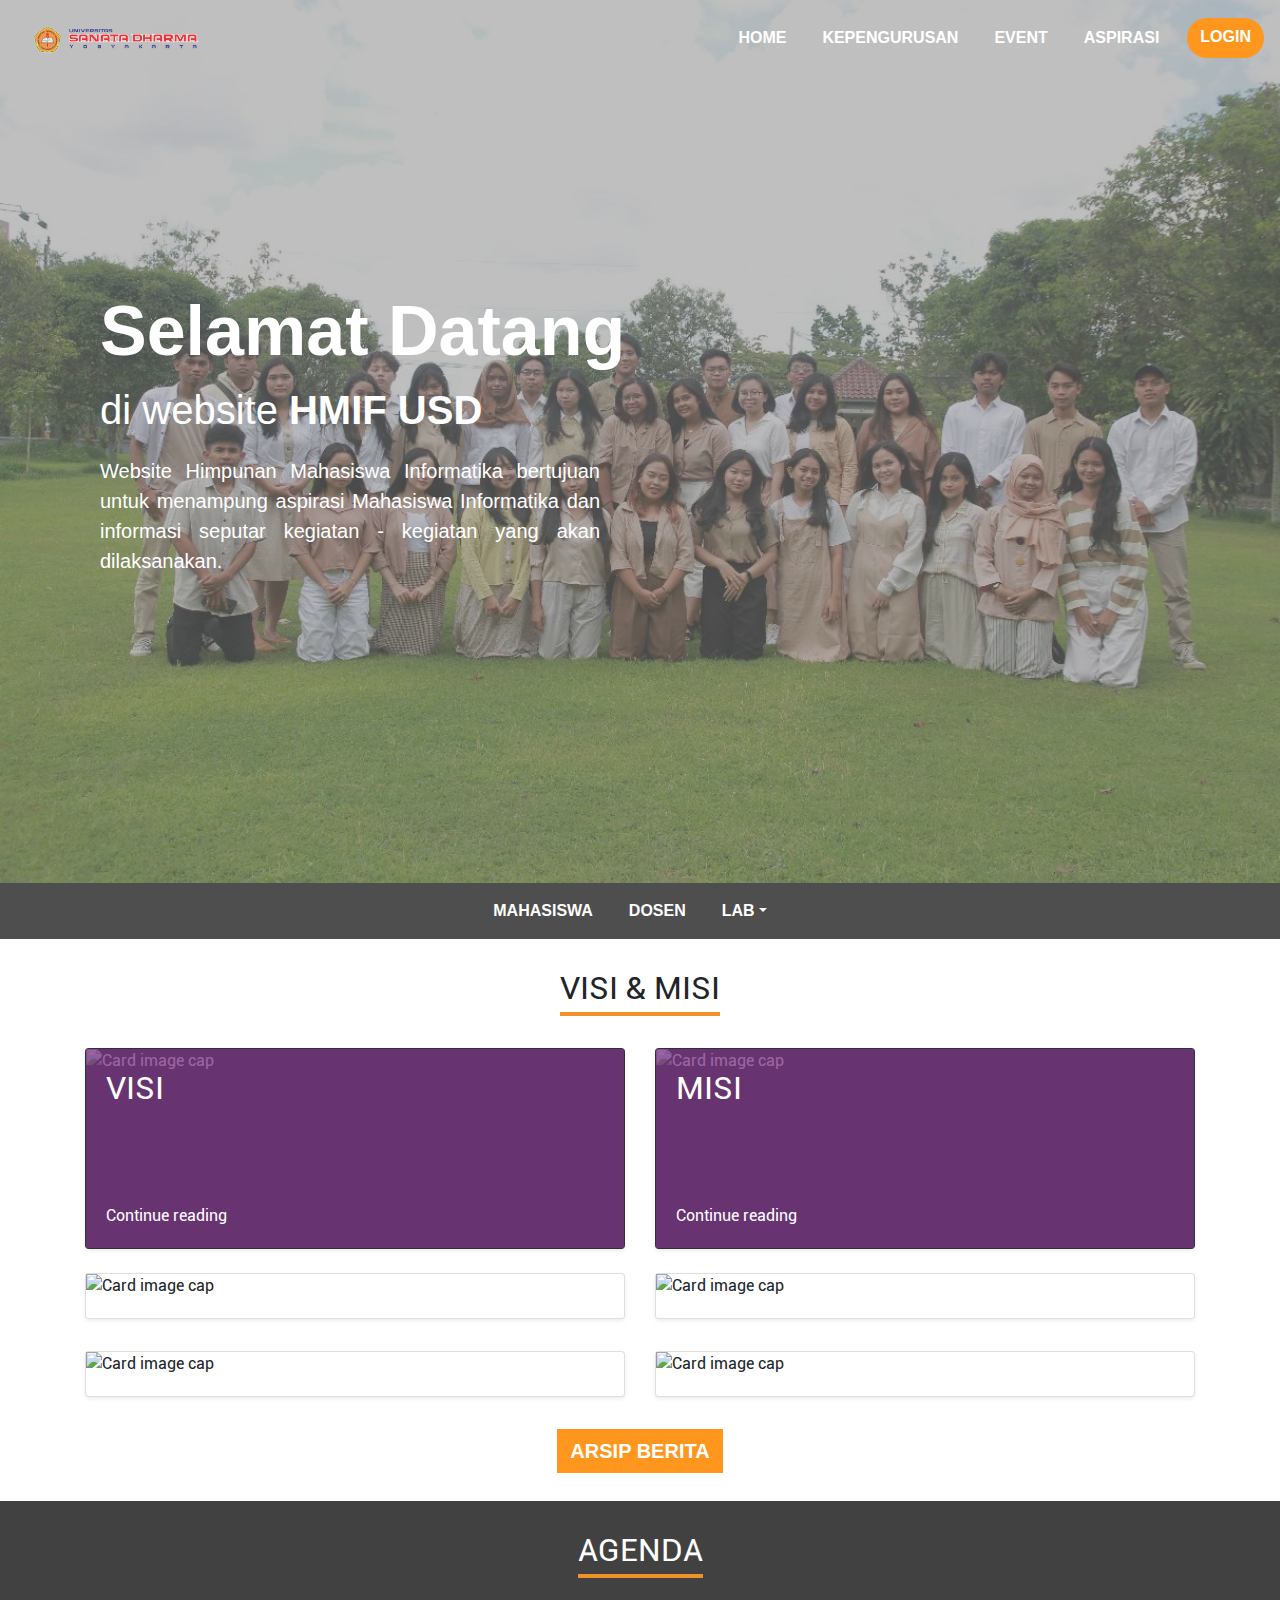
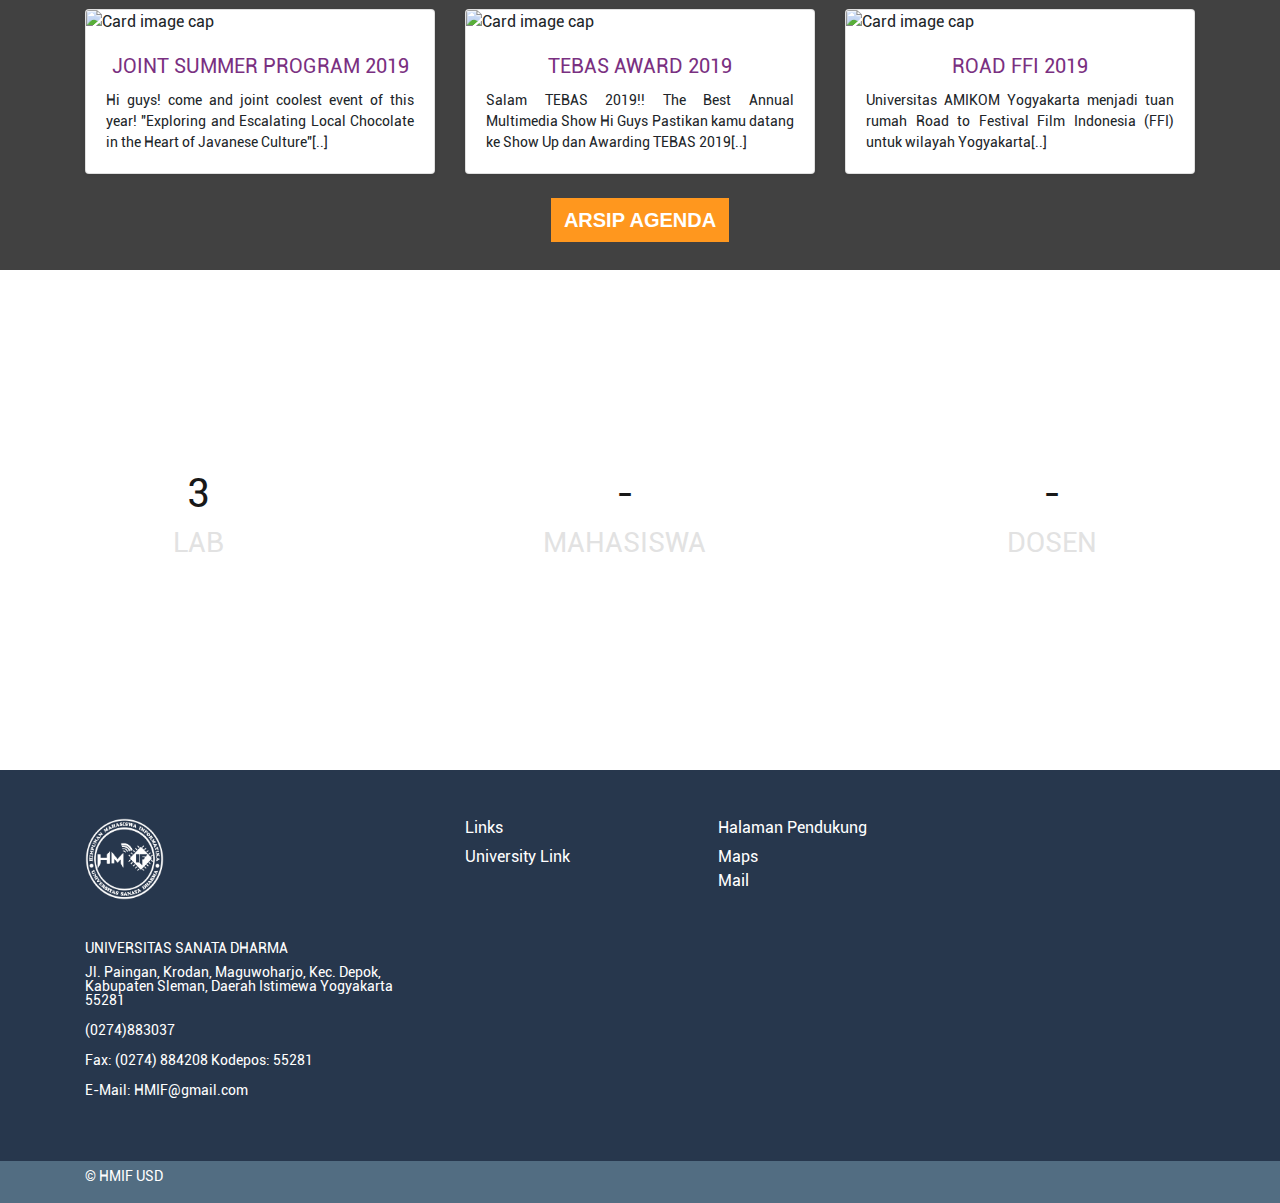
==== front-end/index.html @ 34ed2138 "new file:   event.css 	renamed:    divisi.html -> front-end/divisi.html 	new file:   front-end/event" ====
<!doctype html>
<html lang="en">

<head>
  <!-- Required meta tags -->
  <meta charset="utf-8">
  <meta name="viewport" content="width=device-width, initial-scale=1, shrink-to-fit=no">

  <!-- Bootstrap CSS -->
  <link rel="stylesheet" href="/css/bootstrap.css">

  <!-- CSS Kel 12 -->
  <link rel="stylesheet" href="/style.css">

  <title>Himpunan Mahasiswa Informatika</title>
</head>

<body>
  <!-- Navbar -->
  <nav class="navbar navbar-expand-lg navbar-dark nav-top navbar-shrink">
    <a class="navbar-brand" href="index.html"><img width="200px" src="/img/hm/logo_usd.png" alt="logo"></a>
    <button class="navbar-toggler" type="button" data-toggle="collapse" data-target="#navbarNavAltMarkup"
      aria-controls="navbarNavAltMarkup" aria-expanded="false" aria-label="Toggle navigation">
      <span class="navbar-toggler-icon"></span>
    </button>

    <div class="collapse navbar-collapse" id="navbarNavAltMarkup">
      <div class="navbar-nav ml-auto">
        <a class="nav-item nav-link active" href="/front-end/index.html">Home <span class="sr-only">(current)</span></a>
        <a class="nav-item nav-link" href="/front-end/profil.html">Kepengurusan</a>
        <a class="nav-item nav-link" href="/front-end/event.html">Event</a>
        <a class="nav-item nav-link" href="/front-end/prodi.html">aspirasi</a>
        <a class="nav-item btn tombol" href="/front-end/mhs-login.html">LOGIN</a>
      </div>
    </div>
    </div>
  </nav>
  <!-- Akhir Navbar -->

  <!-- Jumbotron -->
  <div class="jumbotron jumbotron-fluid jumbotron-isi1 ">
    <div class="container">
      <div class="col-9">
        <h1 id="selamatD">Selamat Datang</h1>
        <p id="subtitle">di website <span>HMIF USD</span></p>
        <p>Website Himpunan Mahasiswa Informatika bertujuan untuk menampung aspirasi Mahasiswa Informatika dan informasi
          seputar kegiatan - kegiatan yang akan dilaksanakan.</p>
      </div>
    </div>
  </div>
  <!-- Akhir Jumbotron -->

  <!-- Submenu -->
  <nav class="navbar navbar-expand navbar-dark nav-bot justify-content-center nav-fill">
    <div class="navbar-nav nav-box">
      <a class="nav-item nav-link active" href="https://mahasiswa.usd.ac.id/mahasiswa/">Mahasiswa</a>
      <a class="nav-item nav-link" href="https://www.usd.ac.id/pencarian_dosen.php">Dosen</a>
      <li class="nav-item dropdown">
        <a class="nav-link dropdown-toggle" href="#" id="navbarDropdownMenuLink" role="button" data-toggle="dropdown"
          aria-haspopup="true" aria-expanded="false">Lab</a>
        <div class="dropdown-menu" aria-labelledby="navbarDropdownMenuLink">
          <a class="dropdown-item" href="#">Lab Komputer Dasar (LKD)</a>
          <a class="dropdown-item" href="#">Lab Komputer Basis Data (LKBD)</a>
          <a class="dropdown-item" href="#">Lab Komputer Jaringan (LKJ)</a>
        </div>
    </div>
    </li>

  </nav>
  <!-- Akhir Submenu -->

  <!-- Berita -->
  <div class="container berita">
    <div class="section-title">
      <span class="h2">VISI & MISI</span>
    </div>
    
    <div class="row">
      <div class="col-md-6">
        <div class="card hnews bg-dark text-white mb-4 shadow-sm">
          <img class="card-img" src="img/brt/brt1.jpg" alt="Card image cap">
          <div class="card-body card-img-overlay d-flex flex-column align-items-start">
          
            <h2 class="mb-0">
              <a class="text-white" href="isiberita.html">VISI</a>
            </h2>
            <div class="mb-1 text-white"></div>
            <p class="card-text mb-auto" style="font-size: 14pt"></p>
            <a href="isiberita.html" class="text-white">Continue reading</a>
          </div>
        </div>
      </div>
    
      <div class="col-md-6">
        <div class="card hnews bg-dark text-white mb-4 shadow-sm">
          <img class="card-img" src="img/brt/brt1.jpg" alt="Card image cap">
          <div class="card-body card-img-overlay d-flex flex-column align-items-start">
      
            <h2 class="mb-0">
              <a class="text-white" href="isiberita.html">MISI</a>
            </h2>
            <div class="mb-1 text-white"></div>
            <p class="card-text mb-auto" style="font-size: 14pt"></p>
            <a href="isiberita.html" class="text-white">Continue reading</a>
          </div>
        </div>
      </div>
    </div>
    

    <div class="row mb-2">
      <div class="col-md-6">
        <div class="card flex-md-row mb-4 shadow-sm h-md-250">
          <img class="card-img-left flex-auto d-none d-lg-block" src="img/brt/brt2.jpg" alt="Card image cap">
          <div class="card-body d-flex flex-column align-items-start">
            <h5 class="mb-0">
              <a class="text-dark" href="#"></a>
            </h5>
            <div class="mb-1 text-muted"></div>
            <p class="card-text mb-auto"></p>
          </div>
        </div>
      </div>

      <div class="col-md-6">
        <div class="card flex-md-row mb-4 shadow-sm">
          <img class="card-img-left flex-auto d-none d-lg-block" src="img/brt/brt3.jpg" alt="Card image cap">
          <div class="card-body d-flex flex-column align-items-start">
            <h5 class="mb-0">
              <a class="text-dark" href="#"></a>
            </h5>
            <div class="mb-1 text-muted"></div>
            <p class="card-text mb-auto"></p>
          </div>
        </div>
      </div>
    </div>
    <div class="row mb-2">
      <div class="col-md-6">
        <div class="card flex-md-row mb-4 shadow-sm h-md-250">
          <img class="card-img-left flex-auto d-none d-lg-block" src="img/brt/brt4.jpg" alt="Card image cap">
          <div class="card-body d-flex flex-column align-items-start">
            <h5 class="mb-0">
              <a class="text-dark" href="#"></a>
            </h5>
            <div class="mb-1 text-muted"></div>
            <p class="card-text mb-auto"></p>
          </div>
        </div>
      </div>
      <div class="col-md-6">
        <div class="card flex-md-row mb-4 shadow-sm">
          <img class="card-img-left flex-auto d-none d-lg-block" src="img/brt/brt5.jpg" alt="Card image cap">
          <div class="card-body d-flex flex-column align-items-start">
            <h5 class="mb-0">
              <a class="text-dark" href="#"></a>
            </h5>
            <div class="mb-1 text-muted"></div>
            <p class="card-text mb-auto"></p>
          </div>
        </div>
      </div>
    </div>
    <div style="text-align:center; margin-bottom: 20px;">
      <a class="btn tombol" style="border-radius:0;font-size: 20px;" href="arsipberita.html">Arsip Berita</a>
    </div>
  </div>

  <!-- Akhir Berita -->

  <!-- Agenda -->
  <div class="agenda">
    <div class="container">
      <div class="section-title">
        <span class="h2 text-white">AGENDA</span>
      </div>
      <div class="card-deck flex-auto">
        <div class="card flex-sm-col mb-4 shadow-sm" style="width: 18rem;">
          <img class="card-img-top" src="img/evn/evn1.jpg" alt="Card image cap">
          <div class="card-body text-center">
            <h5 class="card-title"><a href="#" class="text-primary">JOINT SUMMER PROGRAM 2019</a></h5>
            <p class="card-text">Hi guys! come and joint coolest event of this year! "Exploring and Escalating Local
              Chocolate in the Heart of Javanese Culture"[..]</p>
          </div>
        </div>
        <div class="card flex-sm-col mb-4 shadow-sm" style="width: 18rem;">
          <img class="card-img-top" src="img/evn/evn2.jpg" alt="Card image cap">
          <div class="card-body text-center">
            <h5 class="card-title"><a href="#" class="text-primary">TEBAS AWARD 2019</a></h5>
            <p class="card-text">Salam TEBAS 2019!! The Best Annual Multimedia Show Hi Guys Pastikan kamu datang ke Show
              Up dan Awarding TEBAS 2019[..]</p>
          </div>
        </div>
        <div class="card flex-lg-col mb-4 shadow-sm" style="width: 18rem;">
          <img class="card-img-top" src="img/evn/evn3.jpg" alt="Card image cap">
          <div class="card-body text-center">
            <h5 class="card-title"><a href="#" class="text-primary">ROAD FFI 2019</a></h5>
            <p class="card-text">Universitas AMIKOM Yogyakarta menjadi tuan rumah Road to Festival Film Indonesia (FFI)
              untuk wilayah Yogyakarta[..]</p>
          </div>
        </div>
      </div>
    </div>
    <div style="text-align:center; margin-bottom: 20px;">
      <a class="btn tombol" style="border-radius:0;font-size: 20px;" href="">Arsip Agenda</a>
    </div>
  </div>
  <!-- Akhir Agenda -->

  <!-- Info -->
  <div class="info">
    <div class="container">
      <div id="info" class="row">
        <div id="info-1" class="col-md-4">
          <h1 style="color:#000000;">3</h1>
          <h3>LAB</h3>
        </div>
        <div id="info-1" class="col-md-4 ">
          <h1 style="color:#000000;">-</h1>
          <h3>Mahasiswa</h3>
        </div>
        <div id="info-1" class="col-md-4">
          <h1 style="color:#000000;">-</h1>
          <h3>Dosen</h3>
        </div>
      </div>
    </div>
  </div>

  <!-- Footer -->
  <footer>
    <div class="footer-body">
      <div class="container">
        <div class="row">
          <div class="col-md-4 col-sm-6">
            <img class="footer-brand" src="/img/hm/Logo HMIF remove remove.png" alt="Universitas AMIKOM Yogyakarta">
            <div class="alamat">
              <h6>UNIVERSITAS SANATA DHARMA</h6>
              <p>Jl. Paingan, Krodan, Maguwoharjo, Kec. Depok, Kabupaten Sleman, Daerah Istimewa Yogyakarta 55281</p>
              <p>(0274)883037</p>
              <p>Fax: (0274) 884208 Kodepos: 55281</p>
              <p>E-Mail: HMIF@gmail.com</p>
            </div>
          </div>
          <div class="col-md-8 col-sm-6">
            <div class="row">
              <div class="col-md-4 col-sm-4">
                <div class="judul-footer"></div>
                <h6 class="judul-menu">Links</h6>
                <div class="menu-footer">
                  <ul class="menu">
                    <li><a href="">University Link</a></li>
                  </ul>
                </div>
              </div>
              <div class="col-md-4 col-sm-4">
                <div class="judul-footer"></div>
                <h6 class="judul-menu">Halaman Pendukung</h6>
                <div class="menu-footer">
                  <ul class="menu">
                    <li><a href="maps.html">Maps</a></li>
                    <li><a href="">Mail</a></li>
                  </ul>
                </div>
              </div>
            </div>
          </div>
        </div>
      </div>
    </div>
    <div class="footer-bottom">
      <div class="container">
        <div class="row">
          <div class="col-md-9">
            <p class="copyright">© HMIF USD</p>
          </div>
        </div>
      </div>
    </div>
  </footer>
  <!-- Akhir Footer -->


  <!-- Optional JavaScript -->
  <!-- jQuery first, then Popper.js, then Bootstrap JS -->
  <script src="https://code.jquery.com/jquery-3.3.1.slim.min.js"
    integrity="sha384-q8i/X+965DzO0rT7abK41JStQIAqVgRVzpbzo5smXKp4YfRvH+8abtTE1Pi6jizo"
    crossorigin="anonymous"></script>
  <script src="https://cdnjs.cloudflare.com/ajax/libs/popper.js/1.14.3/umd/popper.min.js"
    integrity="sha384-ZMP7rVo3mIykV+2+9J3UJ46jBk0WLaUAdn689aCwoqbBJiSnjAK/l8WvCWPIPm49"
    crossorigin="anonymous"></script>
  <script src="https://stackpath.bootstrapcdn.com/bootstrap/4.1.3/js/bootstrap.min.js"
    integrity="sha384-ChfqqxuZUCnJSK3+MXmPNIyE6ZbWh2IMqE241rYiqJxyMiZ6OW/JmZQ5stwEULTy"
    crossorigin="anonymous"></script>
</body>

</html>
---- style.css ----
@font-face {
  font-family: "Akira-Expanded";
  src: url("/fonts/Akira-Expanded-Demo.otf") format("otf");
}

.text-primary {
  color: #7a3081 !important;
}

.text-secondary {
  color: #ff971e !important;
}

@font-face {
  font-family: Roboto;
  src: url(fonts/Roboto-Regular.ttf);
}

.body {
  font-family: 'Roboto', sans-serif !important;
}

#kel12 {
  background-color: #ffffff;
}

.judul,
h4 {
  text-transform: uppercase;
  display: inline-block;
  text-decoration: none;
  background-image: linear-gradient(to right, #f0912b, #f0912b);
  background-position: bottom left;
  background-repeat: no-repeat;
  background-size: 50% 3px;
  transition: background-size .5s ease;
  text-transform: uppercase;
  vertical-align: top;
  padding-bottom: 10px;
  font-size: 18px;
}

.judul,
h4:hover {
  background-size: 100% 3px;
}

.judul,
h4:hover:after {
  background-size: 50% 3px;
}

.all {
  background-color: #fff;
  padding: 15px;
  margin: 0 auto;
  max-height: 460px;
  margin-top: 20px;
  overflow: hidden;

  /* set transisi */
  -webkit-transition: max-height 0.5s;
  -moz-transition: max-height 0.5s;
  transition: max-heigt 0.5;

}

.open {
  background-color: #fff;
  padding: 15px;
  margin: 0 auto;
  margin-top: 20px;
  max-height: 1000px;
  /* set transisi */
  -webkit-transition: max-height 0.5s;
  -moz-transition: max-height 0.5s;
  transition: max-heigt 0.5;
}



/* Navbar */
.nav-side {
  background-color: #d7d6d7;
}

.navbar {
  position: relative;
  z-index: 1;
  font-family: sans-serif;
  font-weight: bold;
}

.navbar-brand {
  font-size: 32px;
}

.nav-link {
  text-transform: uppercase;
  margin-right: 20px;
  color: #ffffff !important;
}

.nav-bot {
  background-color: #4e4e4e;
  margin-top: -40px;
  display: flex;
  flex-flow: row wrap;
}

/* Jumbotron */
.jumbotron {
  background-image: url(img/hm/Gambar\ WhatsApp\ 2023-07-07\ pukul\ 12.22.10.jpg);
  background-size: cover;
  height: 396px;
  position: relative;
  min-height: 100%;
  min-height: 100vh;
  display: flex;
  align-items: center;
  justify-content: center;

}

.jumbotron .display-4 {
  font-size: 40px;
  font-family: "akira expanded", sans-serif;
}
.jumbotron .container {
  position: relative;
  z-index: 1;
  color: #ffffff;
  text-align: center;
  animation: fadeIn 1s ease-in-out;
}

/* .jumbotron .container h1 {
  position:relative;
  top: 50%;
  left: 129%;
  transform: translate(-100%, -100%);
} */


@keyframes fadeIn {
  0% {
    opacity: 0;
    transform: translateY(20px);
  }

  100% {
    opacity: 1;
    transform: translateY(0);
  }
}


#selamatD {
  font-family: Akira-Expanded, sans-serif;
  font-size: 70px;
  font-weight: 800;
  line-height: 81px;
  letter-spacing: 0em;
  text-align: left;
  position:relative;
  /* top: 50%;
  left: 129%;
  transform: translate(-100%, -100%); */

}
/* #selamatD span{
  position:relative;
  top: 50%;
  left: 129%;
  transform: translate(-100%, -100%);
} */

.isi1 {
  position: relative;
  display: flex;
  align-items: center;
  width: 100%;
  height: 650px;
  background-color: #2C3333;
  color: white;
  font-family: "Futura Bk BT", sans-serif;
  overflow: hidden;
}

#subtitle span {
  font-family: "Futura Md BT", sans-serif;
  font-weight: 600;
}

#subtitle {
  font-size: 40px;
  width: 400px;
}

.col-9 p {
  text-align: justify;
  width: 500px;
  font-family: "futura Bk BT", sans-serif;
  font-size: 20px;
  font-weight: 500;
}

.jumbotron-side .display-4 {
  font-family: sans-serif;
  font-weight: bold;
}

.jumbotron-side .container {
  position: relative;
  z-index: 1;
  color: #ffffff;
}

.jumbotron-side {
  background-image: url(img/bg-all.jpg);
  background-size: cover;
  height: 296px;
  position: relative;
  background-position: center;

  display: flex;
  align-items: center;
}

.jumbotron-side::before {
  content: '';
  display: block;
  width: 100%;
  height: 100%;
  background: rgba(0, 0, 0, 0.7);
  position: absolute;
  bottom: 0;
}


.jumbotron::after {
  content: '';
  display: block;
  width: 100%;
  height: 100%;
  background-color: rgba(128, 128, 128, 0.5);
  position: absolute;
  bottom: 0;

}

#subtitle span {
  font-family: "Futura Md BT", sans-serif;
  font-weight: 600;
}

#subtitle {
  font-size: 40px;
  width: 400px;
}

/* Button */
.tombol {
  background-color: #ff971e;
  text-transform: uppercase;
  border-radius: 20px;
  color: white;
  font-family: sans-serif;
  font-weight: bold;
}

.tombol-al {
  background-color: #ff971e;
  text-transform: uppercase;
  color: white;
  font-family: sans-serif;
  font-weight: bold;

}

.show-more,
.buka-semua {
  color: white !important;
  padding: 10px;
  text-align: center;
  margin: 20px auto;
  cursor: pointer;
  border-radius: 0;
  float: right;
}

.tombol:hover {
  color: #fff;
}

.tombol-al:hover {
  color: #fff;
}

/* Berita */
.card-img-overlay {
  position: absolute;
  top: 0;
  bottom: 0;
  left: 0;
  right: 0;
  height: 100%;
  width: 100%;
  transition: .5s ease;
  background-color: rgba(122, 48, 129, 0.741);
}

.card-img-overlay:hover {
  background-color: rgba(255, 150, 30, 0.741);
}

.hnews {
  min-height: 199px;
}

.hnews img {
  object-fit: cover;
  min-height: inherit;
}

.berita {
  padding-top: 10px;
  padding-bottom: 8px;
}

/* Agenda */
.agenda {
  background-color: #414141;
  padding-top: 10px;
  padding-bottom: 8px;
}

.section-title {
  margin-top: 20px;
  margin-bottom: 40px;
  text-align: center;
}

.section-title span {
  border-bottom: 4px solid #f0912b;
  padding-bottom: 5px;
}

/* Info */
.info {
  background-image: url(img/hm/pap.png);
  min-height: 500px;
  position: relative;
  opacity: 0.90;
  background-attachment: fixed;
  background-position: center;
  background-repeat: no-repeat;
  background-size: cover;
}

#info {
  position: absolute;
  left: 0;
  top: 40%;
  width: 100%;
  text-align: center;
  color: #fff;
}

#info-1 {
  background-color: transparent;
  color: #dfdfdf;
  text-transform: uppercase;
}
 

/* Footer */

.footer-body {
  padding: 48px 0;
  /* margin-top: 10px; */
  background-color: #27374D;
  color: #fff;
}

.footer-brand {
  width: 79px;
  height: 82px;
}

.menu a {
  color: #fff;
  text-decoration: none;
}

.menu a:hover {
  color: #f0912b;
}

ul {
  list-style: none;
  padding: 0;
  margin: 0;
}

.alamat {
  padding-top: 40px;
  line-height: 1;
}

.alamat h6,
p {
  font-size: 14px;
}

.footer-bottom {
  background-color: #526D82;
  color: #fff;
  padding-top: 5px;
}

/* Profil */
#konten {
  margin-top: 50px;
  margin-bottom: 100px;
}

.list-profil li {
  border-left: 0 none;
  border-right: 0 none;
}

.menu .list-group-item a {
  color: #7a3081;
}

.menu .list-group-item a:hover {
  color: #f0912b;
}

i {
  color: #5e5e5e;
}

.link-profil a {
  color: #7a3081;
}

.foto-rektor,
.foto-labs {
  float: left;
  margin: .5em 1em 1em 0;
}

.kata-pengantar,
figcaption {
  margin-top: .5em;
  margin-bottom: 1em;
  color: #6e7174;
  text-align: center;
  font-size: 13px;
}

.isi-kata-pengantar,
.isi-sejarah,
.isi-organisasi,
.isi-berita p {
  text-align: justify;
}

/* Prodi */
.prodi i {
  color: #7a3081;
  font-size: 40px;
  position: absolute;
}

.prodi-text {
  padding-left: 60px;
}

.prodi a {
  text-decoration: none;
  font-weight: bold;
  color: #000000;
}

.prodi {
  padding: 5px;
}

.prodi a:hover {
  color: #f0912b;
}

.prodi p {
  color: #6e7174;
}

/* Sarana & Prasarana */
.test {
  padding-top: 40px;
}

.card-text {
  text-align: justify;
}

.horizontal-scroll {
  padding-top: 40px;
  align-items: stretch;
  display: flex;
  flex-direction: row;
  flex-wrap: nowrap;
  overflow-x: auto;
  overflow-y: hidden;
}

.content-scroll {
  max-width: 30%;
  min-width: 360px;
  padding: .75rem;
  margin-bottom: 2rem;
  flex-basis: 40%;
  flex-grow: 0;
  flex-shrink: 0;
  border: 0;
  text-align: center;
}


/* organisasi */
#more {
  text-decoration: none;
  color: #707070;
}

#more:hover {
  color: #f0912b;
}

/* Arsip Berita */

.img-responsive {
  width: auto;
  height: auto;
  max-width: 100%;
  max-height: none;
}

#content p {
  line-height: 1.3em;
  font-weight: 300;
  margin: 0 0 11px;
  letter-spacing: .3px;
}

b {
  font-weight: bolder;
}

.pagination a.active {
  background-color: #7a3081;
  color: white;
}

.pagination a {
  color: #7a3081;
}

.pagination a:hover:not(.active) {
  color: #7a3081;
}

.judul-sidebar {
  background-color: #7a3081;
  border-left: solid 5px #f0912b;
  border-right: solid 5px #f0912b;
  color: whitesmoke;
  font-size: 16px;
  text-align: center;
}

.sb-1 {
  padding-top: .25rem !important;
  padding-bottom: .25rem !important;

}

.sb-3 {
  padding: .5rem;
}


/* DESKTOP VERSION */
@media (min-width: 992px) {

  .navbar-brand {
    color: white !important;
  }

  .nav-top .nav-link:hover::after {
    content: '';
    display: block;
    border-bottom: 3px solid #f0912b;
    width: 100%;
    margin: auto;
    padding-bottom: 5px;
    margin-bottom: -8px;
  }

  .jumbotron {
    margin-top: -85px;
    height: 496px;

  }
}

/* MOBILE VERSION */
@media (max-width: 991px) {
  .nav-top {
    background-color: #d7d6d7;
  }

  .content-scroll .card-body {
    display: none;
  }
}

@media (max-width: 767px) {
  #info {
    top: 0%;
  }
}

@media (max-width: 575px) {
  .card-deck {
    margin-left: 120px;
  }
}

@media (max-width: 400px) {
  .hnews {
    min-height: 260px;
  }

  .hnews img {
    object-fit: cover;
    min-height: inherit;
  }

  .card-deck {
    margin-left: 30px;
  }
}
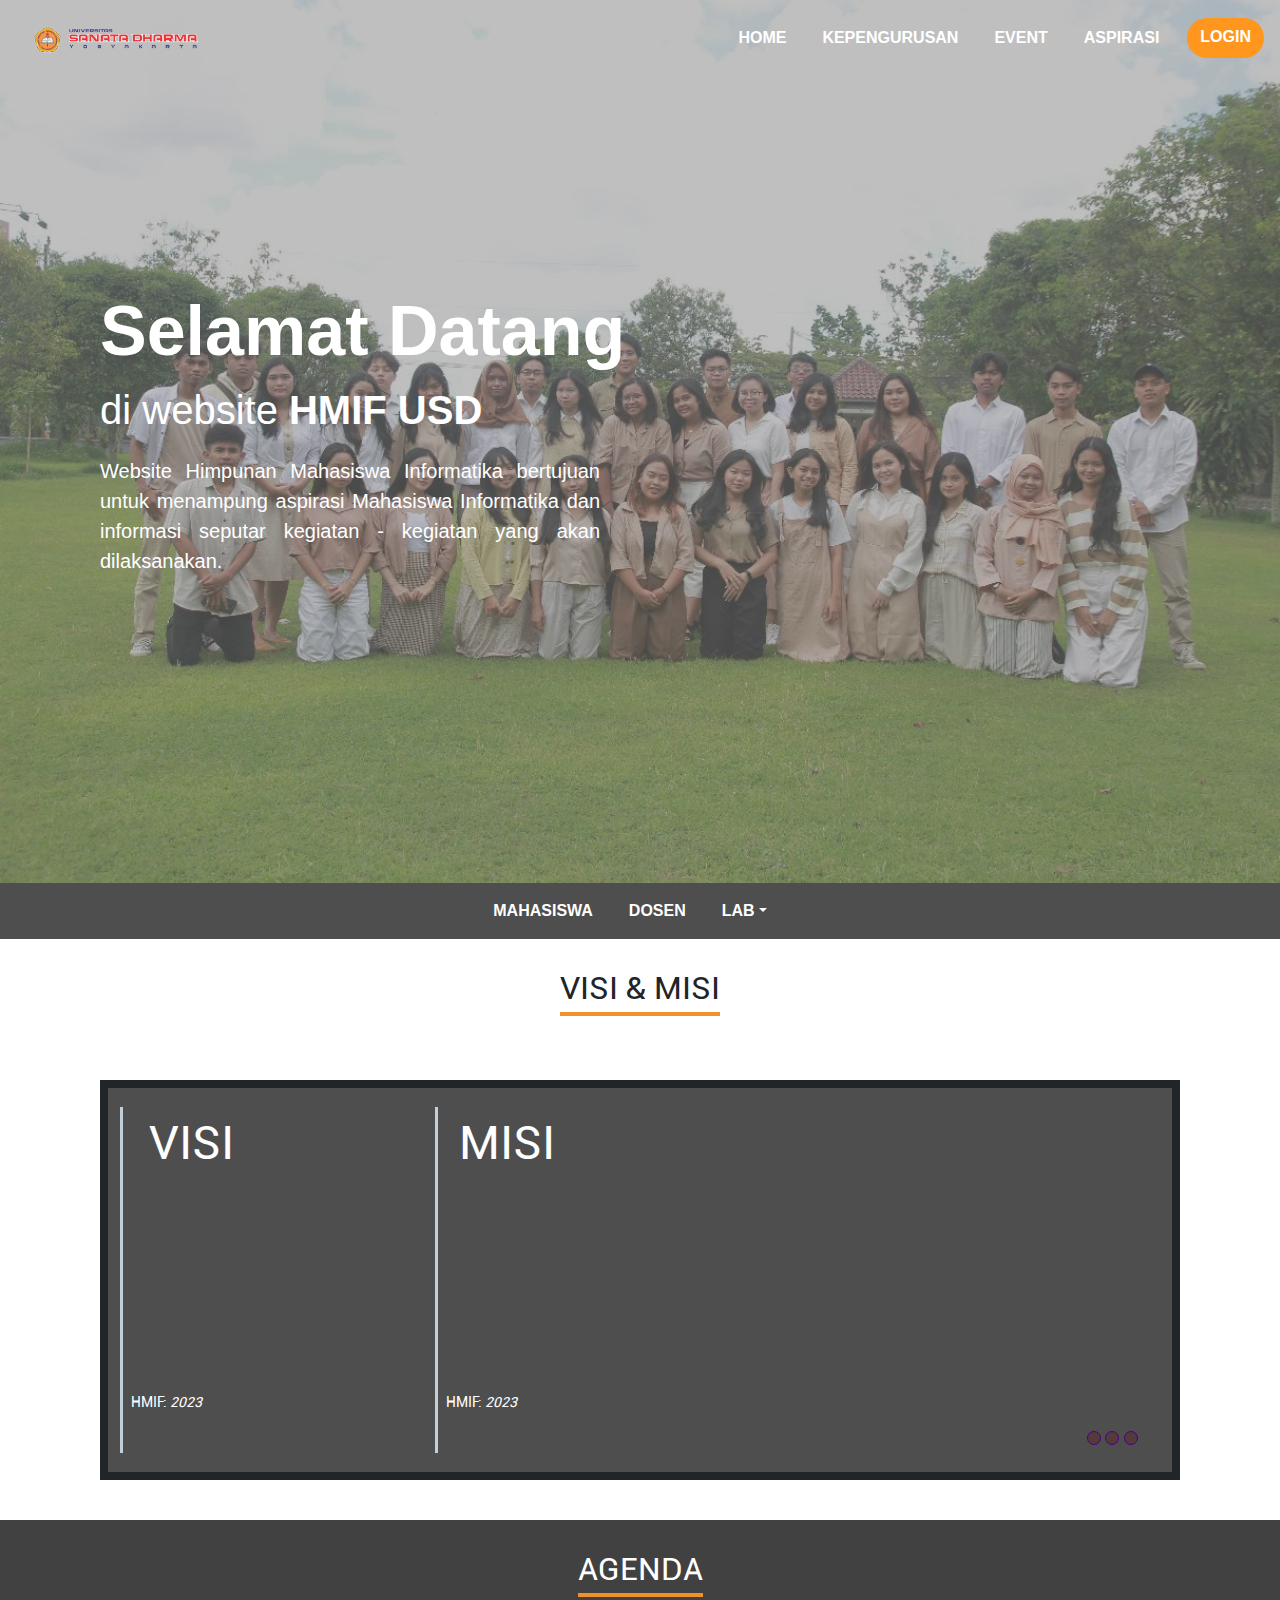
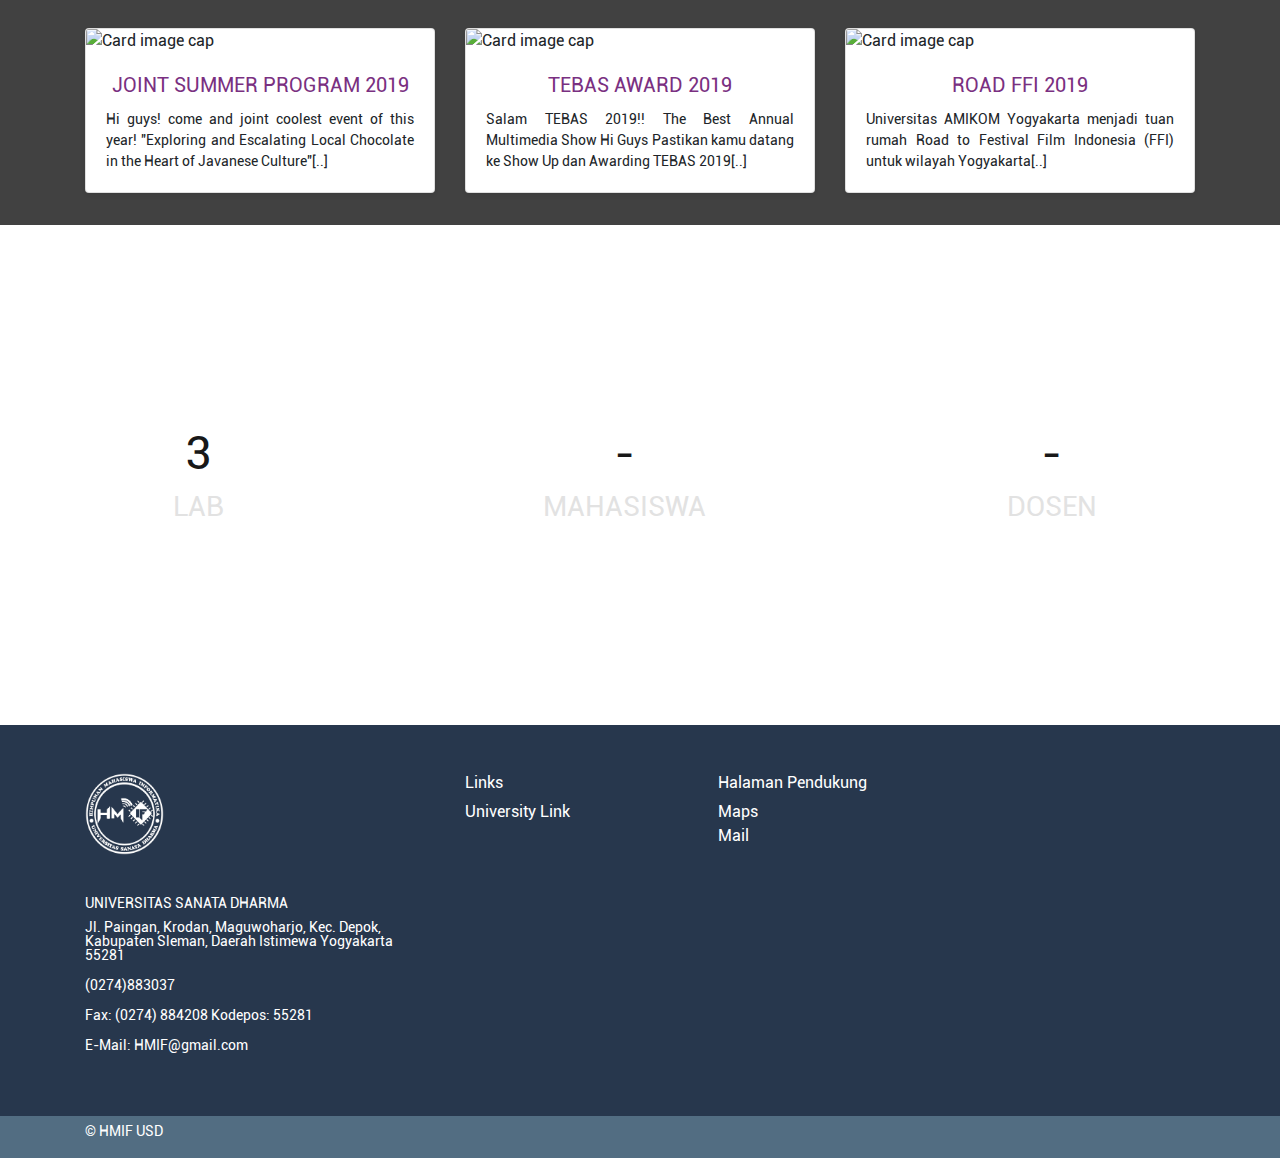
==== commit 0077540d: "new file:   front-end/coba.css 	modified:   front-end/index.html 	modified:   front-end/profil.html" ====
--- a/front-end/index.html
+++ b/front-end/index.html
@@ -11,6 +11,8 @@
 
   <!-- CSS Kel 12 -->
   <link rel="stylesheet" href="/style.css">
+  <link rel="stylesheet" href="coba.css">
+
 
   <title>Himpunan Mahasiswa Informatika</title>
 </head>
@@ -69,104 +71,68 @@
   </nav>
   <!-- Akhir Submenu -->
 
-  <!-- Berita -->
+  <!-- visi misi -->
   <div class="container berita">
     <div class="section-title">
       <span class="h2">VISI & MISI</span>
     </div>
-    
-    <div class="row">
-      <div class="col-md-6">
-        <div class="card hnews bg-dark text-white mb-4 shadow-sm">
-          <img class="card-img" src="img/brt/brt1.jpg" alt="Card image cap">
-          <div class="card-body card-img-overlay d-flex flex-column align-items-start">
-          
-            <h2 class="mb-0">
-              <a class="text-white" href="isiberita.html">VISI</a>
-            </h2>
-            <div class="mb-1 text-white"></div>
-            <p class="card-text mb-auto" style="font-size: 14pt"></p>
-            <a href="isiberita.html" class="text-white">Continue reading</a>
-          </div>
-        </div>
-      </div>
-    
-      <div class="col-md-6">
-        <div class="card hnews bg-dark text-white mb-4 shadow-sm">
-          <img class="card-img" src="img/brt/brt1.jpg" alt="Card image cap">
-          <div class="card-body card-img-overlay d-flex flex-column align-items-start">
-      
-            <h2 class="mb-0">
-              <a class="text-white" href="isiberita.html">MISI</a>
-            </h2>
-            <div class="mb-1 text-white"></div>
-            <p class="card-text mb-auto" style="font-size: 14pt"></p>
-            <a href="isiberita.html" class="text-white">Continue reading</a>
-          </div>
-        </div>
-      </div>
-    </div>
-    
-
-    <div class="row mb-2">
-      <div class="col-md-6">
-        <div class="card flex-md-row mb-4 shadow-sm h-md-250">
-          <img class="card-img-left flex-auto d-none d-lg-block" src="img/brt/brt2.jpg" alt="Card image cap">
-          <div class="card-body d-flex flex-column align-items-start">
-            <h5 class="mb-0">
-              <a class="text-dark" href="#"></a>
-            </h5>
-            <div class="mb-1 text-muted"></div>
-            <p class="card-text mb-auto"></p>
-          </div>
-        </div>
-      </div>
-
-      <div class="col-md-6">
-        <div class="card flex-md-row mb-4 shadow-sm">
-          <img class="card-img-left flex-auto d-none d-lg-block" src="img/brt/brt3.jpg" alt="Card image cap">
-          <div class="card-body d-flex flex-column align-items-start">
-            <h5 class="mb-0">
-              <a class="text-dark" href="#"></a>
-            </h5>
-            <div class="mb-1 text-muted"></div>
-            <p class="card-text mb-auto"></p>
-          </div>
-        </div>
-      </div>
-    </div>
-    <div class="row mb-2">
-      <div class="col-md-6">
-        <div class="card flex-md-row mb-4 shadow-sm h-md-250">
-          <img class="card-img-left flex-auto d-none d-lg-block" src="img/brt/brt4.jpg" alt="Card image cap">
-          <div class="card-body d-flex flex-column align-items-start">
-            <h5 class="mb-0">
-              <a class="text-dark" href="#"></a>
-            </h5>
-            <div class="mb-1 text-muted"></div>
-            <p class="card-text mb-auto"></p>
-          </div>
-        </div>
-      </div>
-      <div class="col-md-6">
-        <div class="card flex-md-row mb-4 shadow-sm">
-          <img class="card-img-left flex-auto d-none d-lg-block" src="img/brt/brt5.jpg" alt="Card image cap">
-          <div class="card-body d-flex flex-column align-items-start">
-            <h5 class="mb-0">
-              <a class="text-dark" href="#"></a>
-            </h5>
-            <div class="mb-1 text-muted"></div>
-            <p class="card-text mb-auto"></p>
-          </div>
-        </div>
-      </div>
-    </div>
-    <div style="text-align:center; margin-bottom: 20px;">
-      <a class="btn tombol" style="border-radius:0;font-size: 20px;" href="arsipberita.html">Arsip Berita</a>
-    </div>
-  </div>
-
-  <!-- Akhir Berita -->
+
+    <div class="container">
+      <div class="row">
+
+        <div class="col-md-6">
+          <div class="wrap animate pop" style="float: left;">
+            <div class="overlay">
+              <div class="overlay-content animate slide-left delay-2">
+                <h1 class="animate slide-left pop delay-4">VISI</h1>
+                <p class="animate slide-left pop delay-5" style="color: white; margin-bottom: 2.5rem;">HMIF:
+                  <em>2023</em>
+                </p>
+              </div>
+              <div class="image-content animate slide delay-5"></div>
+              <div class="dots animate">
+                <div class="dot animate slide-up delay-6"></div>
+                <div class="dot animate slide-up delay-7"></div>
+                <div class="dot animate slide-up delay-8"></div>
+              </div>
+            </div>
+            <div class="text">
+              <p style="font-weight: bold;">Mewujudkan HMIF yang aktif, solutif dan responsif dalam mewadahi mahasiswa.
+              </p>
+            </div>
+          </div>
+        </div>
+
+        <div class="col-md-6">
+          <div class="wrap animate pop" style="float: right;">
+            <div class="overlay">
+              <div class="overlay-content animate slide-left delay-2">
+                <h1 class="animate slide-left pop delay-4">MISI</h1>
+                <p class="animate slide-left pop delay-5" style="color: white; margin-bottom: 2.5rem;">HMIF:
+                  <em>2023</em>
+                </p>
+              </div>
+              <div class="image-content animate slide delay-5"></div>
+              <div class="dots animate">
+                <div class="dot animate slide-up delay-6"></div>
+                <div class="dot animate slide-up delay-7"></div>
+                <div class="dot animate slide-up delay-8"></div>
+              </div>
+            </div>
+            <div class="text">
+              <p style="font-weight: bold;">1. Mengembangkan potensi mahasiswa di bidang akademik dan non akademik.
+              </p>
+              <p style="font-weight: bold;">2. Menyediakan wadah untuk menampung dan menyalurkan aspirasi mahasiswa
+              </p>
+              <p style="font-weight: bold;">3. Menumbuhkan dan mengembangkan sinergitas antar mahasiswa</p>
+            </div>
+          </div>
+        </div>
+      </div>
+    </div>
+  </div>
+
+  <!-- akhir visi misi -->
 
   <!-- Agenda -->
   <div class="agenda">
@@ -201,9 +167,7 @@
         </div>
       </div>
     </div>
-    <div style="text-align:center; margin-bottom: 20px;">
-      <a class="btn tombol" style="border-radius:0;font-size: 20px;" href="">Arsip Agenda</a>
-    </div>
+
   </div>
   <!-- Akhir Agenda -->
 
--- a/front-end/coba.css
+++ b/front-end/coba.css
@@ -0,0 +1,233 @@
+* {
+    padding: 0;
+    margin: 0;
+    box-sizing: border-box;
+}
+
+h1 {
+    font-size: 5.25vmin;
+    text-align: center;
+    color: white;
+}
+
+.wrap {
+    display: flex;
+    flex-wrap: nowrap;
+    justify-content: space-between;
+    width: 85vmin;
+    height: 25em;
+    margin: 2rem auto;
+    border: 8px solid;
+    border-image:var(rgb(78, 78, 78));
+    transition: 0.3s ease-in-out;
+    position: relative;
+    overflow: hidden;
+}
+
+.overlay {
+    position: relative;
+    display: flex;
+    width: 100%;
+    height: 100%;
+    padding: 1rem 0.75rem;
+    background: rgb(78, 78, 78);
+    transition: 0.4s ease-in-out;
+    z-index: 1;
+}
+
+.overlay-content {
+    display: flex;
+    flex-direction: column;
+    justify-content: space-between;
+    width: 15vmin;
+    height: 100%;
+    padding: 0.5rem 0 0 0.5rem;
+    border: 3px solid;
+    border-image: linear-gradient(to bottom,
+            #C2CFD8 5%,
+            #C2CFD8 35% 65%,
+            #C2CFD8 95%) 0 0 0 100%;
+    transition: 0.3s ease-in-out 0.2s;
+    z-index: 1;
+}
+
+.image-content {
+    position: absolute;
+    top: 0;
+    right: 0;
+    width: 60vmin;
+    height: 100%;
+    background-image: url("https://assets.codepen.io/4787486/trees.png");
+    background-size: cover;
+    transition: 0.3s ease-in-out;
+    /* border: 1px solid green; */
+}
+
+.dots {
+    position: absolute;
+    bottom: 1rem;
+    right: 2rem;
+    display: flex;
+    flex-direction: row;
+    justify-content: space-around;
+    align-items: center;
+    width: 55px;
+    height: 4vmin;
+    transition: 0.3s ease-in-out 0.3s;
+}
+
+.dot {
+    width: 14px;
+    height: 14px;
+    background: #543A3A;
+    border: 1px solid indigo;
+    border-radius: 50%;
+    transition: 0.3s ease-in-out 0.3s;
+}
+
+.text {
+    position: absolute;
+    top: 0;
+    right: 0;
+    width: 60vmin;
+    height: 100%;
+    padding: 3vmin 4vmin;
+    background: #fff;
+    box-shadow: inset 1px 1px 15px 0 rgba(0 0 0 / 0.4);
+    overflow-y: scroll;
+}
+
+.text p {
+    font-size: max(10pt, 2.5vmin);
+    line-height: 1.4;
+    color: #000000;
+    margin-bottom: 1.5rem;
+}
+
+.wrap:hover .overlay {
+    transform: translateX(-60vmin);
+}
+
+.wrap:hover .image-content {
+    width: 30vmin;
+}
+
+.wrap:hover .overlay-content {
+    border: none;
+    transition-delay: 0.2s;
+    transform: translateX(60vmin);
+}
+
+.wrap:hover .dots {
+    transform: translateX(1rem);
+}
+
+.wrap:hover .dots .dot {
+    background: white;
+}
+
+/* Animations and timing delays */
+.animate {
+    animation-duration: 0.7s;
+    animation-timing-function: cubic-bezier(0.26, 0.53, 0.74, 1.48);
+    animation-fill-mode: backwards;
+}
+
+/* Pop In */
+.pop {
+    animation-name: pop;
+}
+
+@keyframes pop {
+    0% {
+        opacity: 0;
+        transform: scale(0.5, 0.5);
+    }
+
+    100% {
+        opacity: 1;
+        transform: scale(1, 1);
+    }
+}
+
+/* Slide In */
+.slide {
+    animation-name: slide;
+}
+
+@keyframes slide {
+    0% {
+        opacity: 0;
+        transform: translate(4em, 0);
+    }
+
+    100% {
+        opacity: 1;
+        transform: translate(0, 0);
+    }
+}
+
+/* Slide Left */
+.slide-left {
+    animation-name: slide-left;
+}
+
+@keyframes slide-left {
+    0% {
+        opacity: 0;
+        transform: translate(-40px, 0);
+    }
+
+    100% {
+        opacity: 1;
+        transform: translate(0, 0);
+    }
+}
+
+.slide-up {
+    animation-name: slide-up;
+}
+
+@keyframes slide-up {
+    0% {
+        opacity: 0;
+        transform: translateY(3em);
+    }
+
+    100% {
+        opacity: 1;
+        transform: translateY(0);
+    }
+}
+
+.delay-1 {
+    animation-delay: 0.3s;
+}
+
+.delay-2 {
+    animation-delay: 0.6s;
+}
+
+.delay-3 {
+    animation-delay: 0.9s;
+}
+
+.delay-4 {
+    animation-delay: 1.2s;
+}
+
+.delay-5 {
+    animation-delay: 1.5s;
+}
+
+.delay-6 {
+    animation-delay: 1.8s;
+}
+
+.delay-7 {
+    animation-delay: 2.1s;
+}
+
+.delay-8 {
+    animation-delay: 2.4s;
+}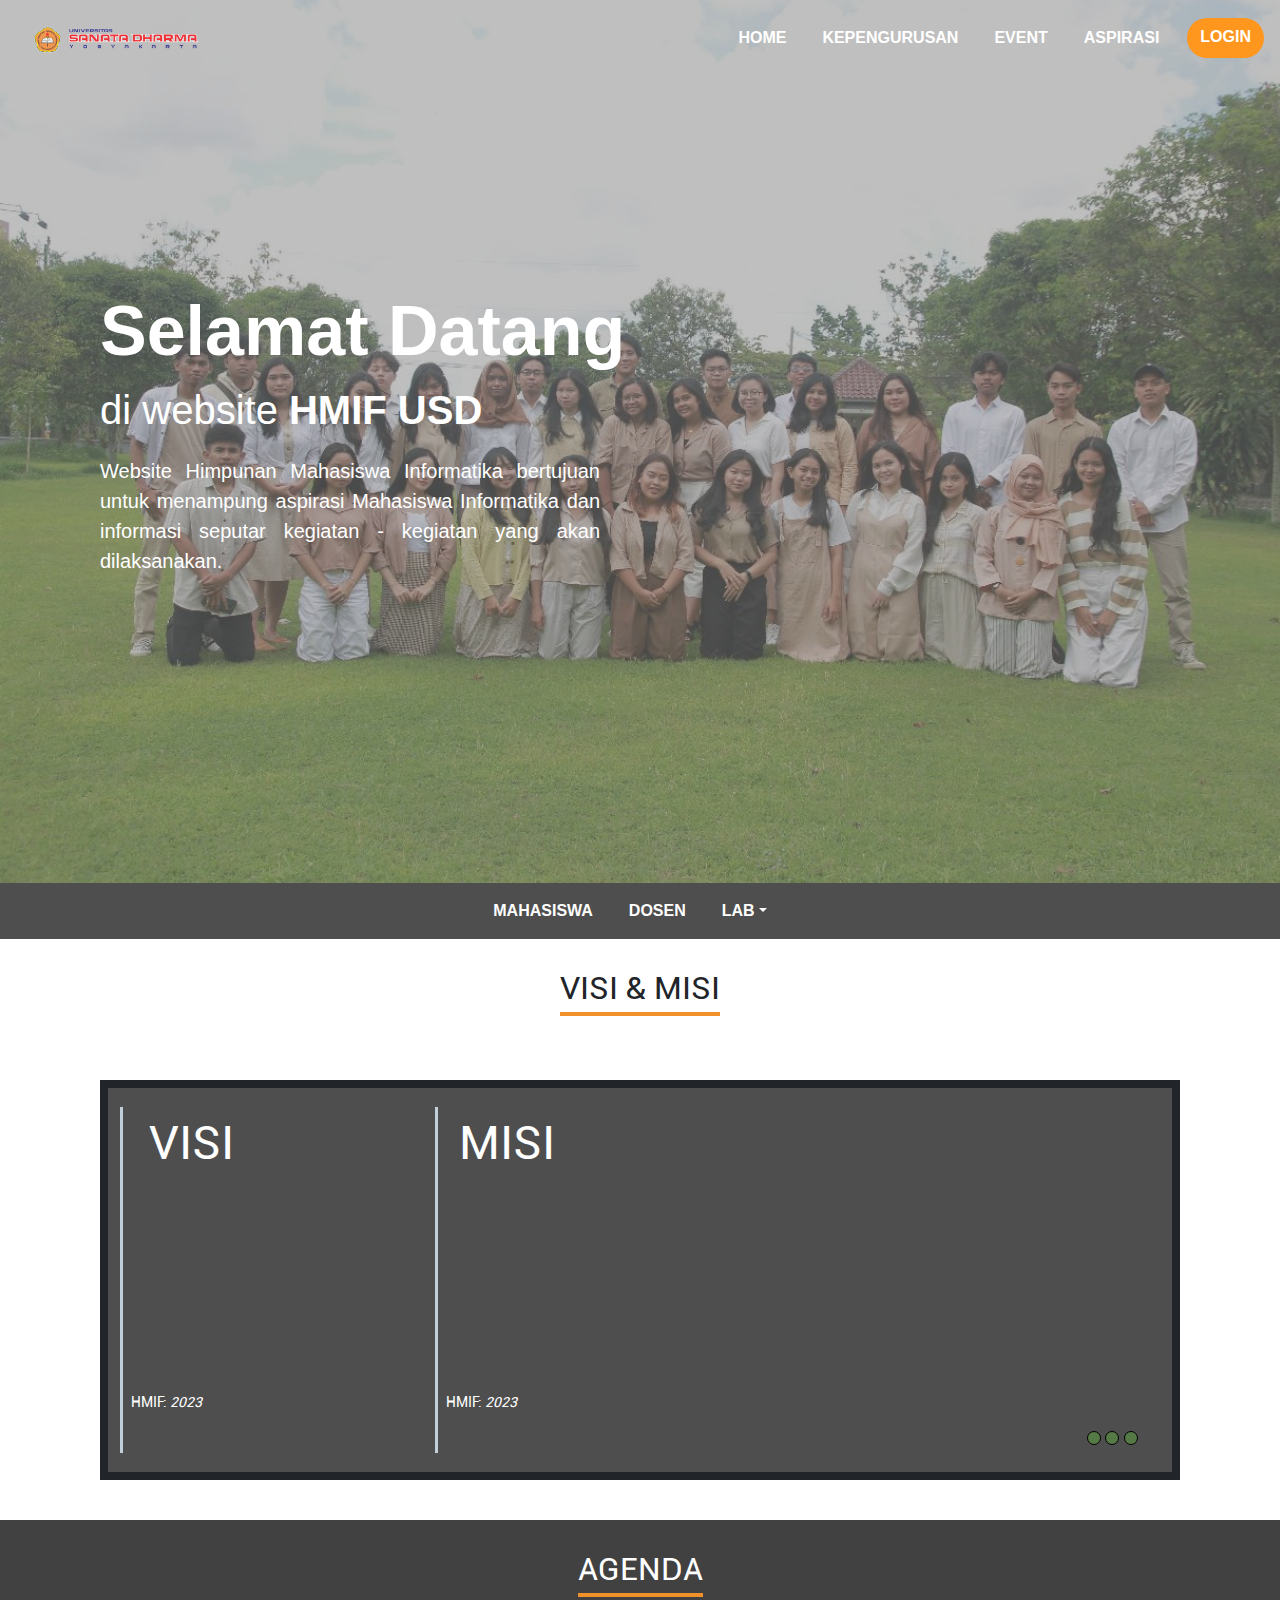
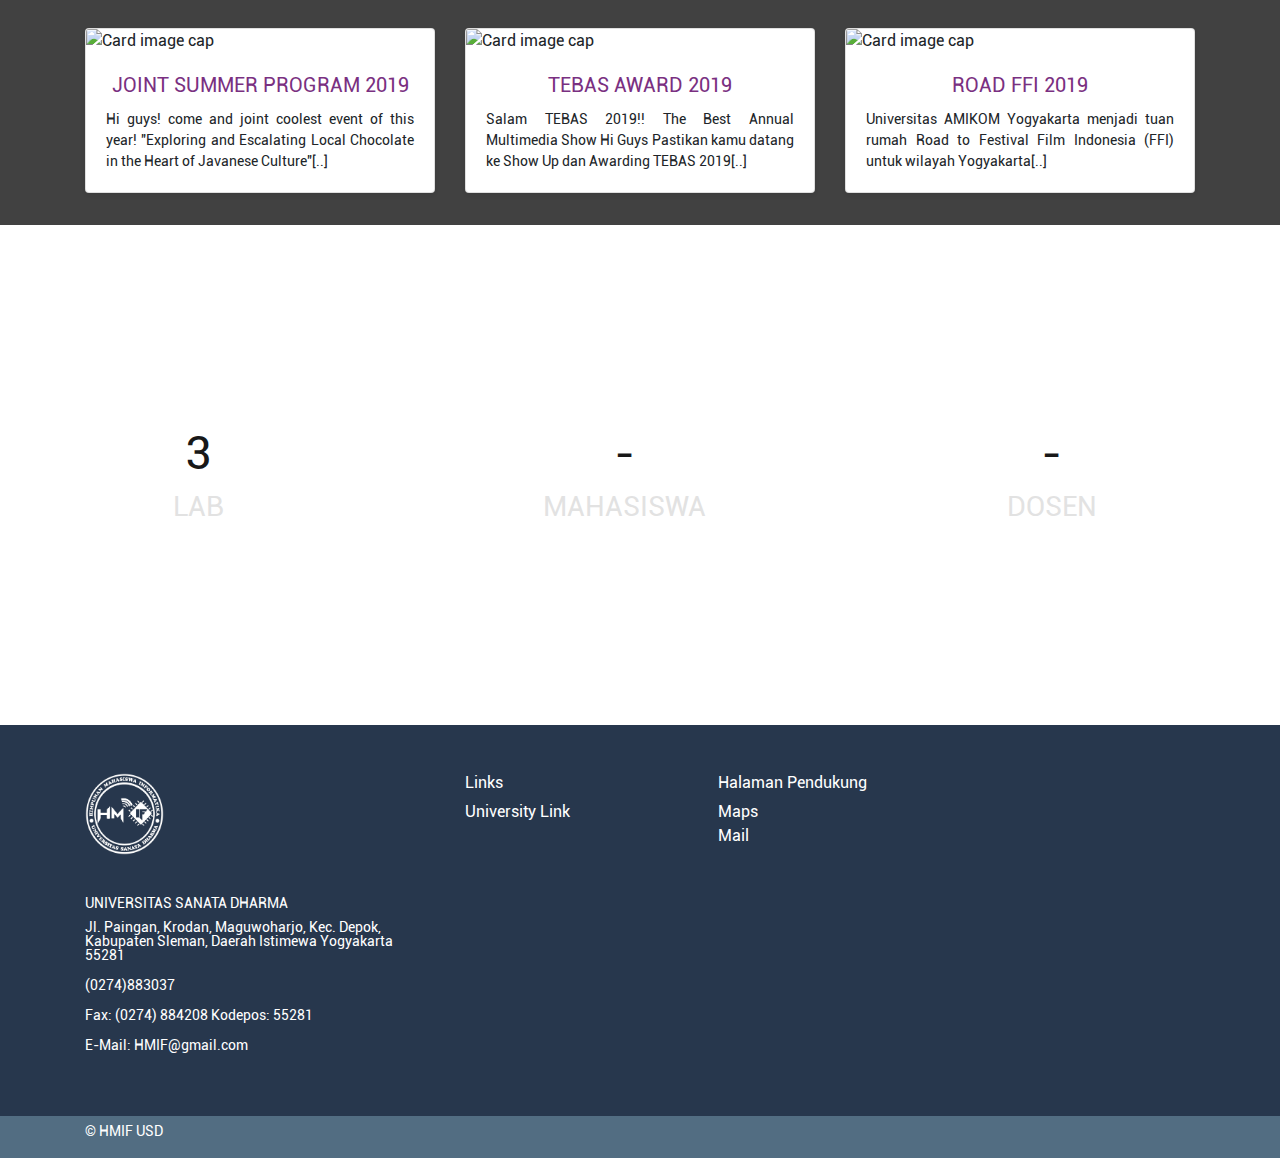
==== commit 9d96aa71: "modified:   event.css 	modified:   front-end/event.html 	modified:   front-end/index.html 	new file:" ====
--- a/front-end/index.html
+++ b/front-end/index.html
@@ -10,7 +10,7 @@
   <link rel="stylesheet" href="/css/bootstrap.css">
 
   <!-- CSS Kel 12 -->
-  <link rel="stylesheet" href="/style.css">
+  <link rel="stylesheet" href="../style.css">
   <link rel="stylesheet" href="coba.css">
 
 
--- a/front-end/coba.css
+++ b/front-end/coba.css
@@ -18,7 +18,7 @@
     height: 25em;
     margin: 2rem auto;
     border: 8px solid;
-    border-image:var(rgb(78, 78, 78));
+    border-image: var(rgb(78, 78, 78));
     transition: 0.3s ease-in-out;
     position: relative;
     overflow: hidden;
@@ -79,8 +79,8 @@
 .dot {
     width: 14px;
     height: 14px;
-    background: #543A3A;
-    border: 1px solid indigo;
+    background: #557A46;
+    border: 1px solid #000000;
     border-radius: 50%;
     transition: 0.3s ease-in-out 0.3s;
 }
